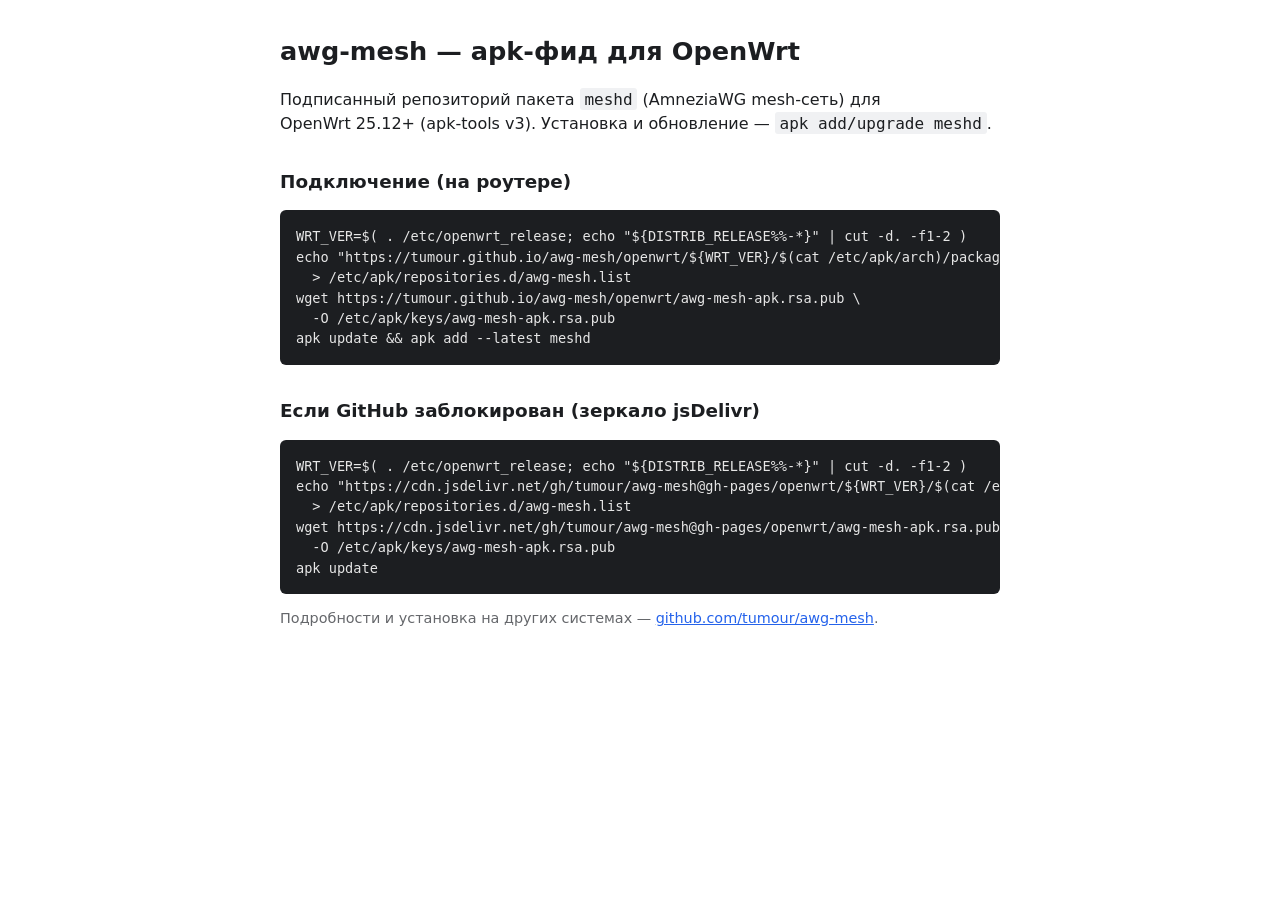
==== deploy/openwrt/feed-index.html @ 1e8ae9f7 "ci(pages): landing-страница в корне фида (убирает 404 на корне) Корневой URL Pages давал 404 — в пуб" ====
<!DOCTYPE html>
<html lang="ru">
<head>
<meta charset="utf-8">
<meta name="viewport" content="width=device-width, initial-scale=1">
<title>awg-mesh — apk feed для OpenWrt</title>
<style>
  body { font: 16px/1.5 -apple-system, system-ui, sans-serif; max-width: 720px;
         margin: 2rem auto; padding: 0 1rem; color: #1c1e21; }
  h1 { font-size: 1.6rem; } h2 { font-size: 1.15rem; margin-top: 2rem; }
  code { background: #f0f1f3; padding: .1em .3em; border-radius: 3px; }
  pre { background: #1c1e21; color: #e6e6e6; padding: 1rem; border-radius: 6px;
        overflow-x: auto; font-size: .85rem; }
  a { color: #2563eb; } .muted { color: #65676b; font-size: .9rem; }
</style>
</head>
<body>
<h1>awg-mesh — apk-фид для OpenWrt</h1>
<p>Подписанный репозиторий пакета <code>meshd</code> (AmneziaWG mesh-сеть)
для OpenWrt&nbsp;25.12+ (apk-tools&nbsp;v3). Установка и обновление —
<code>apk add/upgrade meshd</code>.</p>

<h2>Подключение (на роутере)</h2>
<pre>WRT_VER=$( . /etc/openwrt_release; echo "${DISTRIB_RELEASE%%-*}" | cut -d. -f1-2 )
echo "https://tumour.github.io/awg-mesh/openwrt/${WRT_VER}/$(cat /etc/apk/arch)/packages.adb" \
  &gt; /etc/apk/repositories.d/awg-mesh.list
wget https://tumour.github.io/awg-mesh/openwrt/awg-mesh-apk.rsa.pub \
  -O /etc/apk/keys/awg-mesh-apk.rsa.pub
apk update &amp;&amp; apk add --latest meshd</pre>

<h2>Если GitHub заблокирован (зеркало jsDelivr)</h2>
<pre>WRT_VER=$( . /etc/openwrt_release; echo "${DISTRIB_RELEASE%%-*}" | cut -d. -f1-2 )
echo "https://cdn.jsdelivr.net/gh/tumour/awg-mesh@gh-pages/openwrt/${WRT_VER}/$(cat /etc/apk/arch)/packages.adb" \
  &gt; /etc/apk/repositories.d/awg-mesh.list
wget https://cdn.jsdelivr.net/gh/tumour/awg-mesh@gh-pages/openwrt/awg-mesh-apk.rsa.pub \
  -O /etc/apk/keys/awg-mesh-apk.rsa.pub
apk update</pre>

<p class="muted">Подробности и установка на других системах —
<a href="https://github.com/tumour/awg-mesh">github.com/tumour/awg-mesh</a>.</p>
</body>
</html>
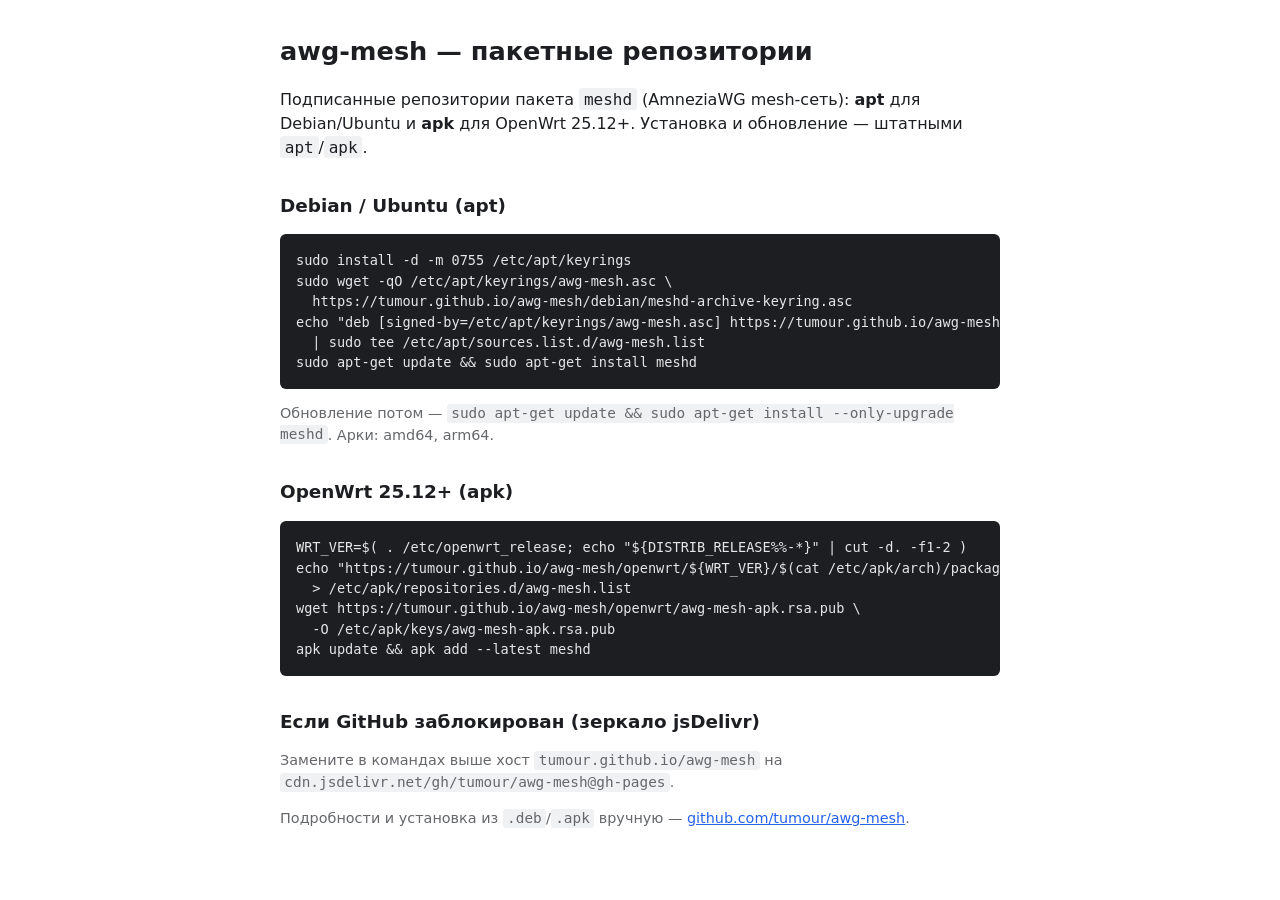
==== commit 92818a2f: "release: 0.4.3 — подписанный apt-репозиторий для Debian/Ubuntu CHANGELOG-секция [0.4.3] (тело GitHub" ====
--- a/deploy/openwrt/feed-index.html
+++ b/deploy/openwrt/feed-index.html
@@ -3,7 +3,7 @@
 <head>
 <meta charset="utf-8">
 <meta name="viewport" content="width=device-width, initial-scale=1">
-<title>awg-mesh — apk feed для OpenWrt</title>
+<title>awg-mesh — пакетные репозитории</title>
 <style>
   body { font: 16px/1.5 -apple-system, system-ui, sans-serif; max-width: 720px;
          margin: 2rem auto; padding: 0 1rem; color: #1c1e21; }
@@ -15,12 +15,22 @@
 </style>
 </head>
 <body>
-<h1>awg-mesh — apk-фид для OpenWrt</h1>
-<p>Подписанный репозиторий пакета <code>meshd</code> (AmneziaWG mesh-сеть)
-для OpenWrt&nbsp;25.12+ (apk-tools&nbsp;v3). Установка и обновление —
-<code>apk add/upgrade meshd</code>.</p>
+<h1>awg-mesh — пакетные репозитории</h1>
+<p>Подписанные репозитории пакета <code>meshd</code> (AmneziaWG mesh-сеть):
+<strong>apt</strong> для Debian/Ubuntu и <strong>apk</strong> для OpenWrt&nbsp;25.12+.
+Установка и обновление — штатными <code>apt</code>/<code>apk</code>.</p>
 
-<h2>Подключение (на роутере)</h2>
+<h2>Debian / Ubuntu (apt)</h2>
+<pre>sudo install -d -m 0755 /etc/apt/keyrings
+sudo wget -qO /etc/apt/keyrings/awg-mesh.asc \
+  https://tumour.github.io/awg-mesh/debian/meshd-archive-keyring.asc
+echo "deb [signed-by=/etc/apt/keyrings/awg-mesh.asc] https://tumour.github.io/awg-mesh/debian stable main" \
+  | sudo tee /etc/apt/sources.list.d/awg-mesh.list
+sudo apt-get update &amp;&amp; sudo apt-get install meshd</pre>
+<p class="muted">Обновление потом — <code>sudo apt-get update &amp;&amp; sudo apt-get install --only-upgrade meshd</code>.
+Арки: amd64, arm64.</p>
+
+<h2>OpenWrt 25.12+ (apk)</h2>
 <pre>WRT_VER=$( . /etc/openwrt_release; echo "${DISTRIB_RELEASE%%-*}" | cut -d. -f1-2 )
 echo "https://tumour.github.io/awg-mesh/openwrt/${WRT_VER}/$(cat /etc/apk/arch)/packages.adb" \
   &gt; /etc/apk/repositories.d/awg-mesh.list
@@ -29,14 +39,11 @@
 apk update &amp;&amp; apk add --latest meshd</pre>
 
 <h2>Если GitHub заблокирован (зеркало jsDelivr)</h2>
-<pre>WRT_VER=$( . /etc/openwrt_release; echo "${DISTRIB_RELEASE%%-*}" | cut -d. -f1-2 )
-echo "https://cdn.jsdelivr.net/gh/tumour/awg-mesh@gh-pages/openwrt/${WRT_VER}/$(cat /etc/apk/arch)/packages.adb" \
-  &gt; /etc/apk/repositories.d/awg-mesh.list
-wget https://cdn.jsdelivr.net/gh/tumour/awg-mesh@gh-pages/openwrt/awg-mesh-apk.rsa.pub \
-  -O /etc/apk/keys/awg-mesh-apk.rsa.pub
-apk update</pre>
+<p class="muted">Замените в командах выше хост
+<code>tumour.github.io/awg-mesh</code> на
+<code>cdn.jsdelivr.net/gh/tumour/awg-mesh@gh-pages</code>.</p>
 
-<p class="muted">Подробности и установка на других системах —
+<p class="muted">Подробности и установка из <code>.deb</code>/<code>.apk</code> вручную —
 <a href="https://github.com/tumour/awg-mesh">github.com/tumour/awg-mesh</a>.</p>
 </body>
 </html>
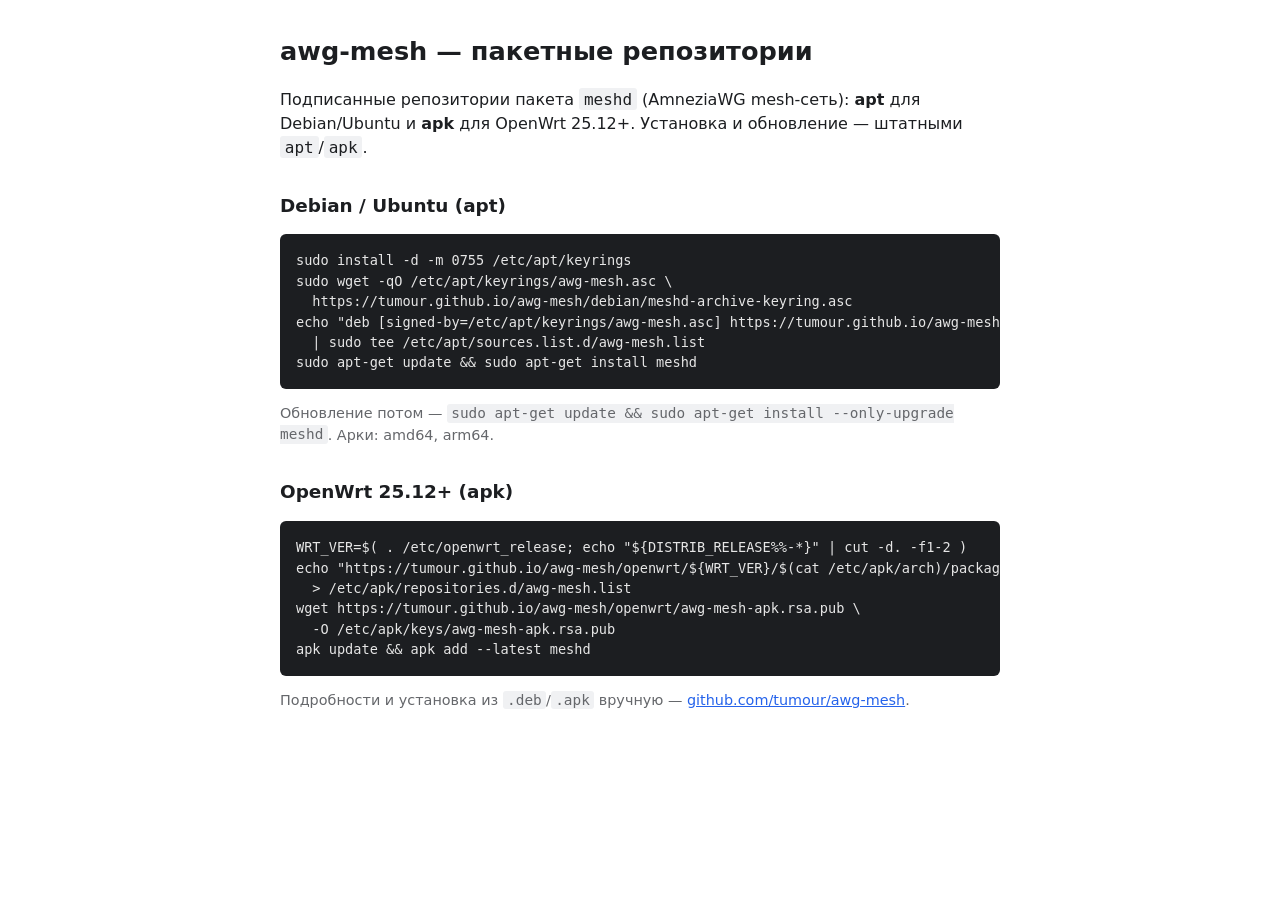
==== commit d2e367fb: "docs: убрать нерабочее jsDelivr-зеркало из README/landing jsDelivr `@gh-pages` отдаёт файлы из git-в" ====
--- a/deploy/openwrt/feed-index.html
+++ b/deploy/openwrt/feed-index.html
@@ -38,11 +38,6 @@
   -O /etc/apk/keys/awg-mesh-apk.rsa.pub
 apk update &amp;&amp; apk add --latest meshd</pre>
 
-<h2>Если GitHub заблокирован (зеркало jsDelivr)</h2>
-<p class="muted">Замените в командах выше хост
-<code>tumour.github.io/awg-mesh</code> на
-<code>cdn.jsdelivr.net/gh/tumour/awg-mesh@gh-pages</code>.</p>
-
 <p class="muted">Подробности и установка из <code>.deb</code>/<code>.apk</code> вручную —
 <a href="https://github.com/tumour/awg-mesh">github.com/tumour/awg-mesh</a>.</p>
 </body>
